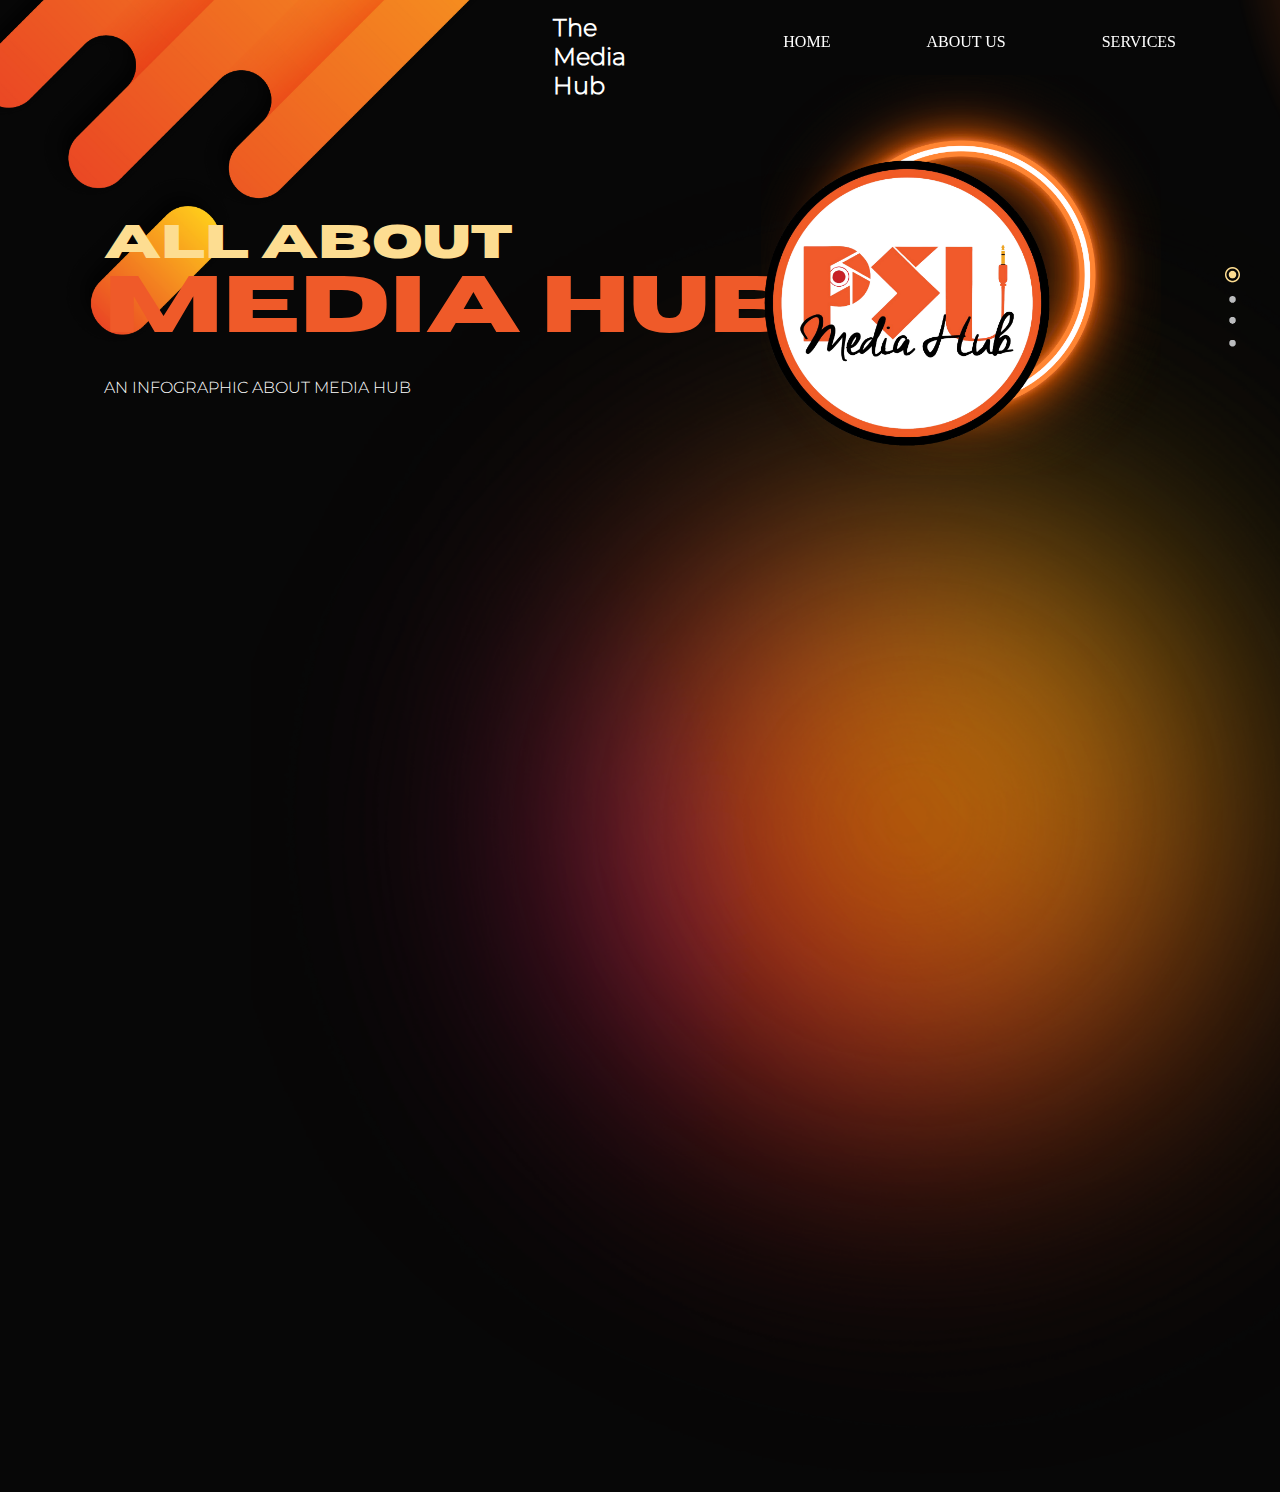
==== index.html @ 15c3da4d "first commit" ====
<!DOCTYPE html>
<html lang="en">
<head>
    <title>All About PSU Media Hub</title>
    <link rel="stylesheet" href="./css/main.css">
</head>
<body>
    <nav class="nav">
        <ul>
            <li><a href="./index.html">HOME</a></li>
            <li><a href="./about_us.html">ABOUT US</a></li>
            <li><a href="./services.html">SERVICES</a></li>
        </ul>
    </nav>

    <header class="header">
        <img src="./img/design.png" class="design">
        <h2>The Media Hub</h2>
        <img src="./img/design1.png" class="design1">
        <img src="./img/design2.png" class="design2">
    </header>

    <section class="section1">
        <div class="left">
            <h1 class="all_about">ALL ABOUT</h1>
            <h1 class="media_hub">MEDIA HUB</h1>
			<p>AN INFOGRAPHIC ABOUT MEDIA HUB</p>
        </div>
        <div class="right">
            <img src="./img/logo.png" class="logo">
            <img src="./img/some.png" class="some">
        </div>
    </section>

    <section class="section2" style="height: 90vh;">

    </section>
</body>
</html>
---- css/main.css ----
@import url('./fonts.css');
@import url('./header.css');
@import url('./section1.css');
@import url('./nav.css');

body {
    background-color: #070707;
    overflow-x: hidden;
}
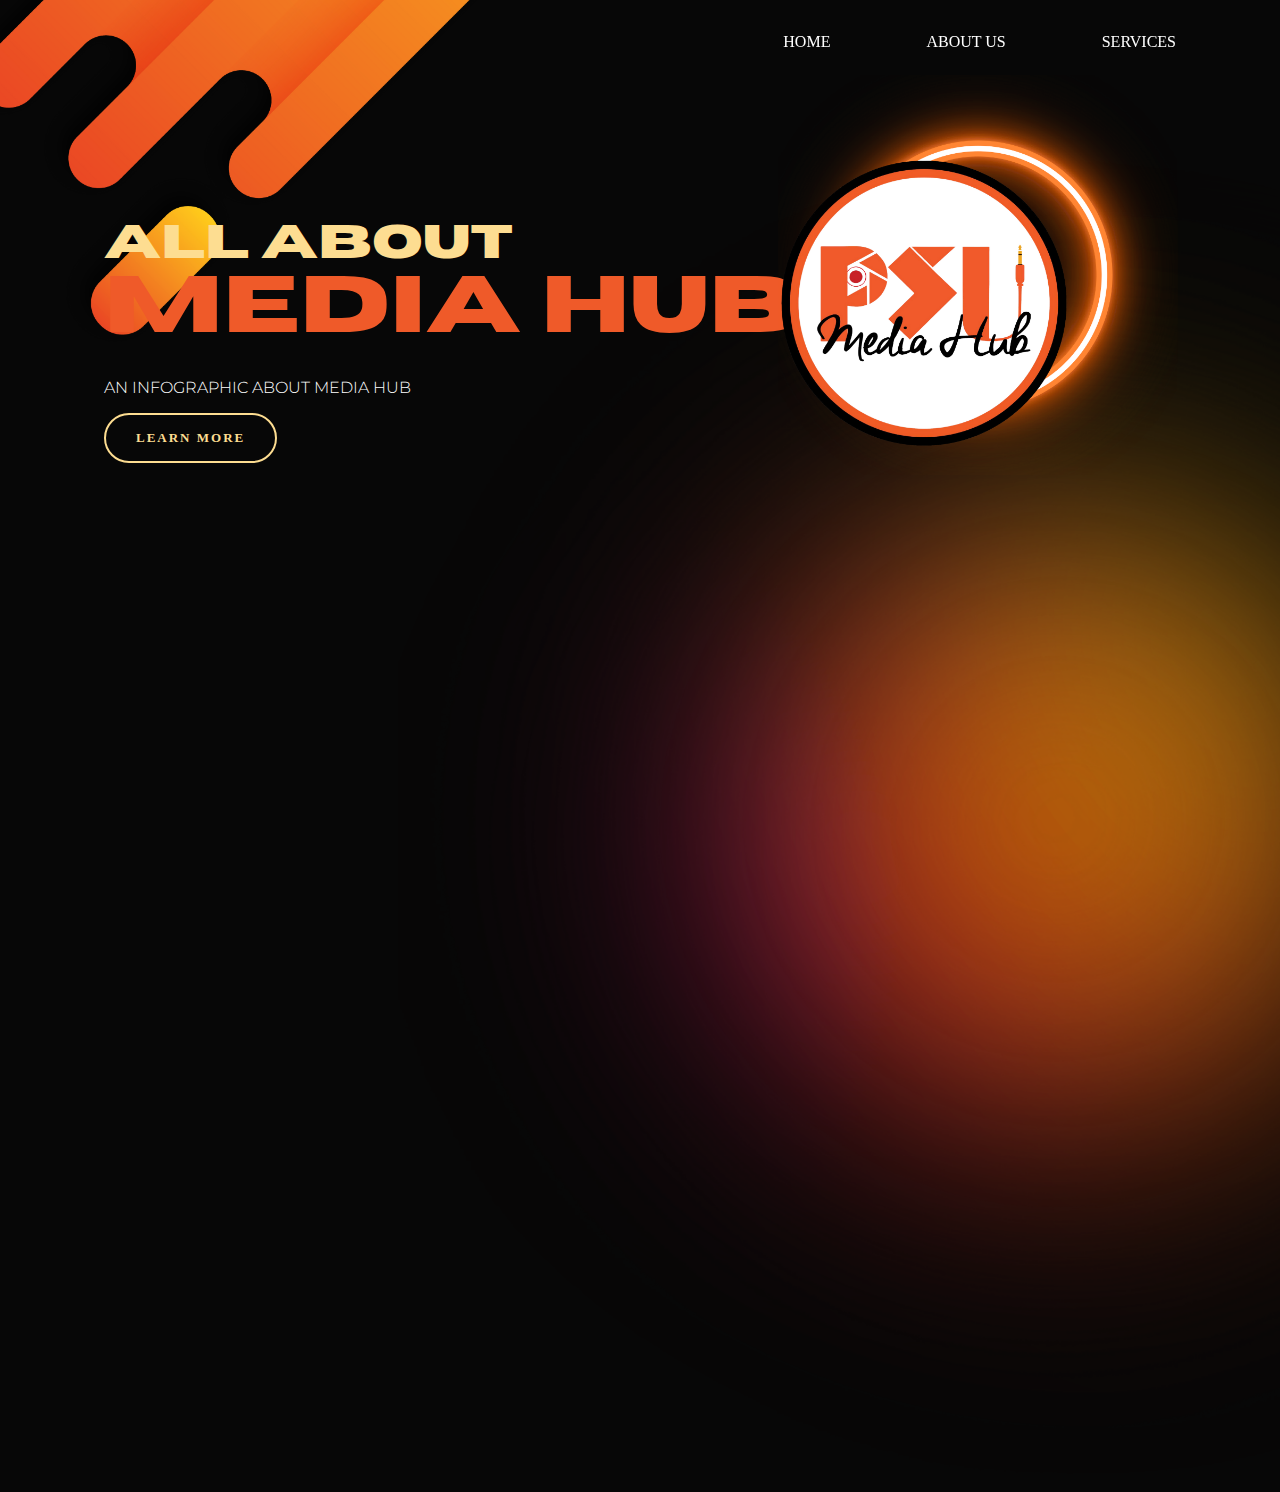
==== commit 1b4fa5f3: "2nd" ====
--- a/index.html
+++ b/index.html
@@ -14,10 +14,10 @@
     </nav>
 
     <header class="header">
-        <img src="./img/design.png" class="design">
-        <h2>The Media Hub</h2>
-        <img src="./img/design1.png" class="design1">
-        <img src="./img/design2.png" class="design2">
+        <img src="./img/splat.png" class="splat">
+        <!-- <h2>The Media Hub</h2> -->
+        <img src="./img/orange_glow.png" class="orange_glow">
+        <img src="./img/rainbow_glow.png" class="rainbow_glow">
     </header>
 
     <section class="section1">
@@ -25,10 +25,10 @@
             <h1 class="all_about">ALL ABOUT</h1>
             <h1 class="media_hub">MEDIA HUB</h1>
 			<p>AN INFOGRAPHIC ABOUT MEDIA HUB</p>
+            <a href="./learn_more.html" class="neon-button">LEARN MORE</a>
         </div>
         <div class="right">
             <img src="./img/logo.png" class="logo">
-            <img src="./img/some.png" class="some">
         </div>
     </section>
 
--- a/css/main.css
+++ b/css/main.css
@@ -2,6 +2,7 @@
 @import url('./header.css');
 @import url('./section1.css');
 @import url('./nav.css');
+/* @import url('./learn_more.css'); */
 
 body {
     background-color: #070707;
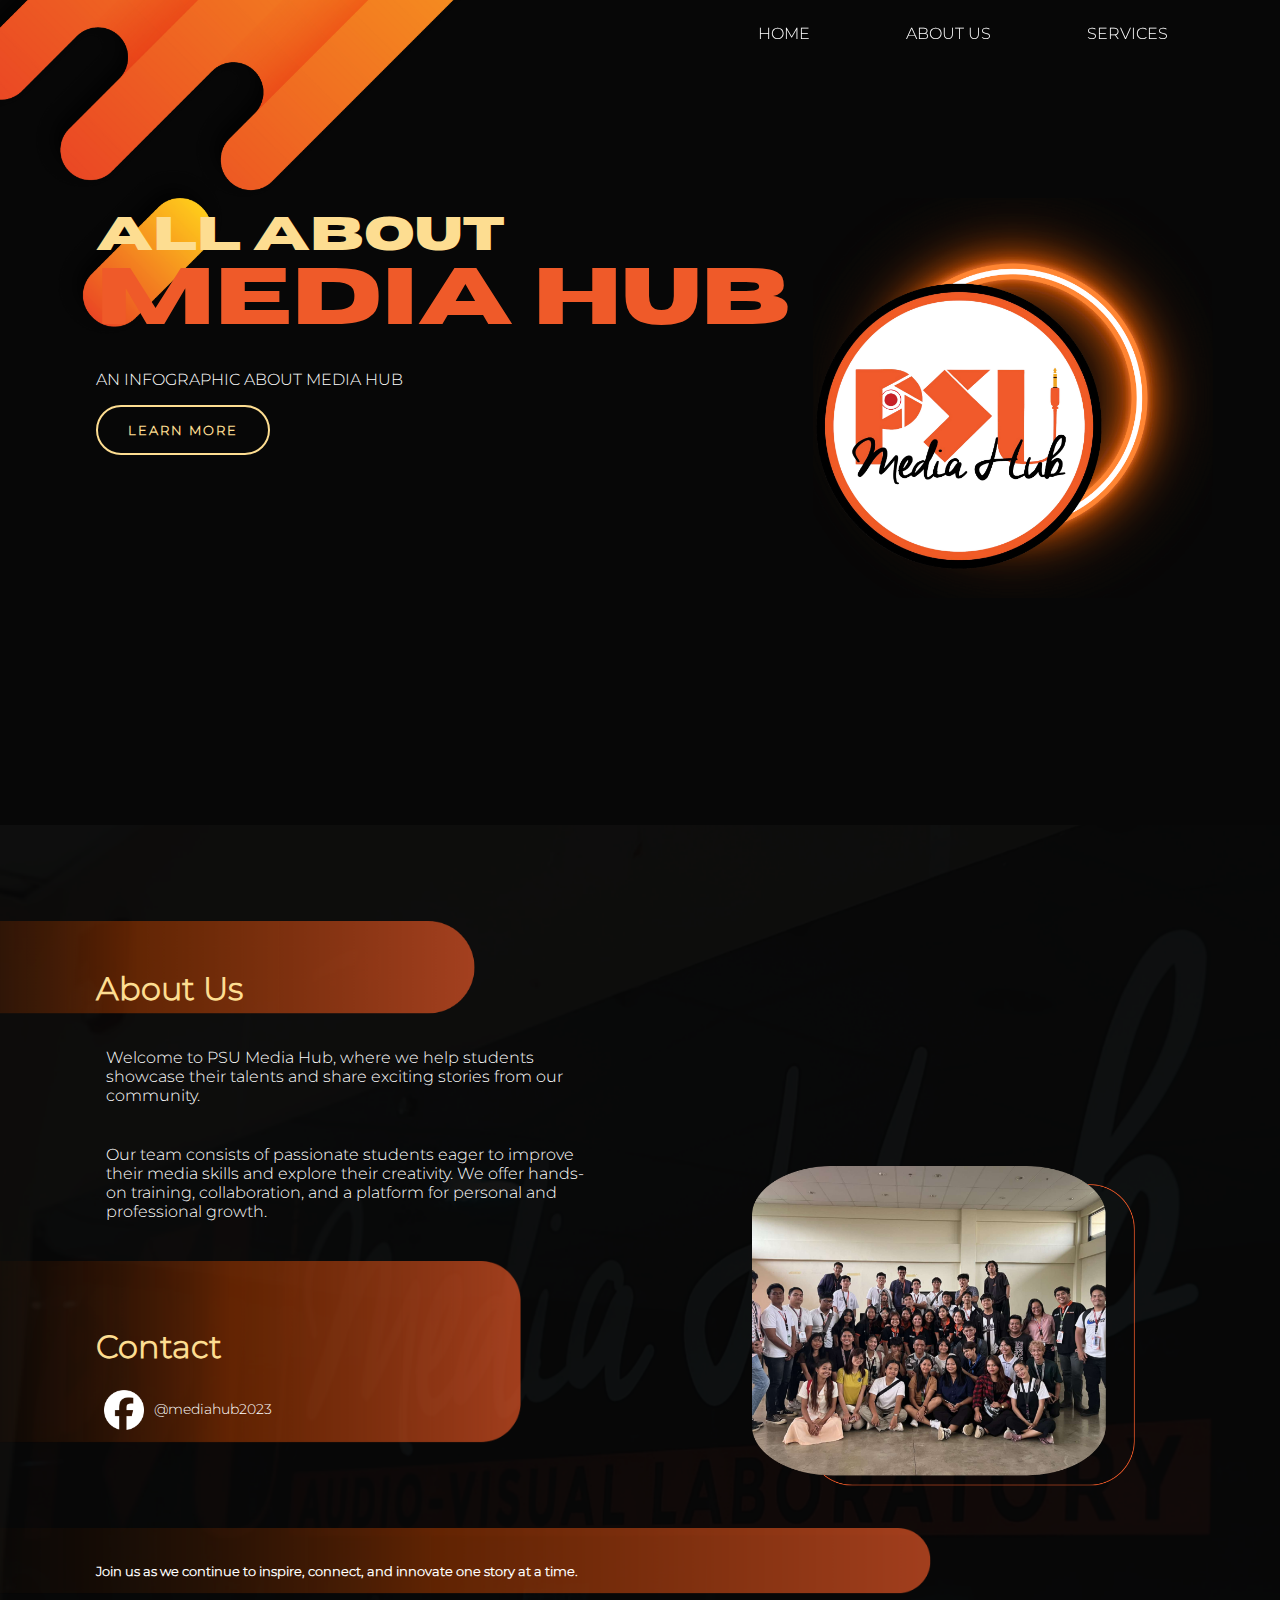
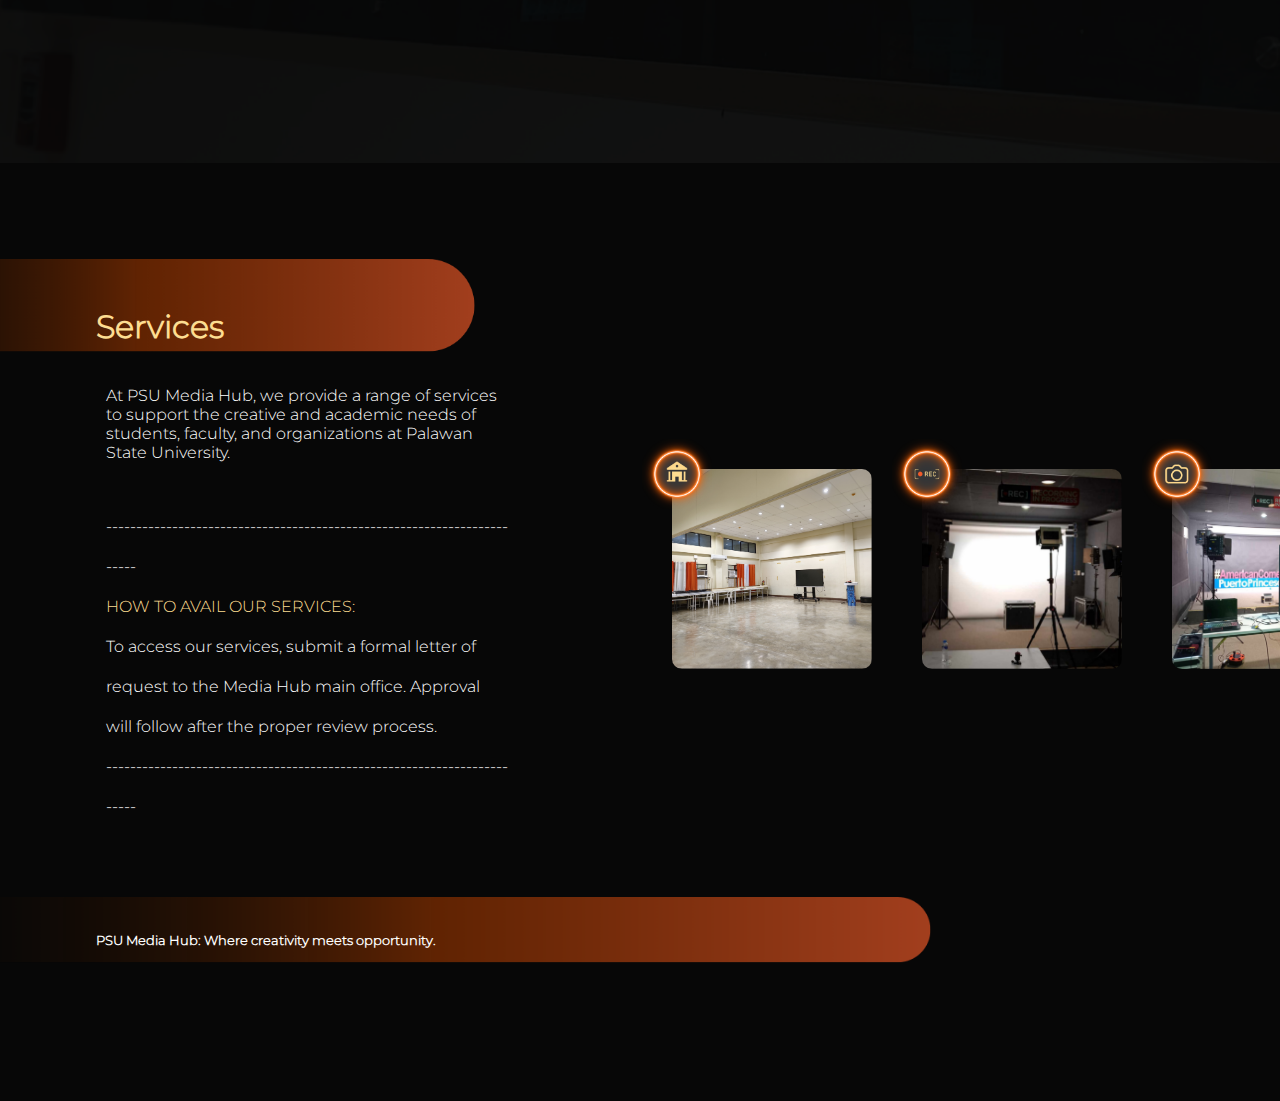
==== commit 3c56bd3b: "hayst" ====
--- a/index.html
+++ b/index.html
@@ -17,7 +17,7 @@
         <img src="./img/splat.png" class="splat">
         <!-- <h2>The Media Hub</h2> -->
         <img src="./img/orange_glow.png" class="orange_glow">
-        <img src="./img/rainbow_glow.png" class="rainbow_glow">
+        <!-- <img src="./img/rainbow_glow.png" class="rainbow_glow"> -->
     </header>
 
     <section class="section1">
@@ -32,8 +32,103 @@
         </div>
     </section>
 
-    <section class="section2" style="height: 90vh;">
+    <section class="section2">
+        <div class="left">
+            <div class="title">
+                <img src="./img/title_bg.png">
+                <h1>About Us</h1>
+            </div>
+            <p>
+                Welcome to PSU Media Hub, where we help students showcase their talents and share exciting stories from our community.
+            </p>
+            <p>
+                Our team consists of passionate students eager to improve their media skills and explore their creativity. We offer hands-on training, collaboration, and a platform for personal and professional growth.
+            </p>
+            <div class="contact">
+                <img src="./img/contact_bg.png">
+                <h1>Contact</h1>
+                <div class="facebook">
+                    <a href="https://facebook.com/mediahub2023">
+                        <img src="./img/facebook.png">
+                        <p>@mediahub2023</p>
+                    </a>
+                </div>
+            </div>
+            <div class="down">
+                <img src="./img/down_bg.png">
+                <h5>Join us as we continue to inspire, connect, and innovate one story at a time.</h5>
+            </div>
+        </div>
+        <div class="right">
+            <img src="./img/about_us-pic.png" class="pic">
+        </div>
+    </section>
 
+    <section class="section3">
+        <div class="left">
+            <div class="title">
+                <img src="./img/title_bg.png">
+                <h1>Services</h1>
+            </div>
+            <p class="desc">
+                At PSU Media Hub, we provide a range of services to support the creative and academic needs of students, faculty, and organizations at Palawan State University.
+            </p>
+            <p class="avail">
+                ------------------------------------------------------------------------
+                <br>
+                <span class="color">
+                    HOW TO AVAIL OUR SERVICES:
+                </span>
+                <br>
+                To access our services, submit a formal letter of request to the Media Hub main office. Approval will follow after the proper review process.
+                <br>
+                ------------------------------------------------------------------------
+            </p>
+            <div class="down">
+                <img src="./img/down_bg.png">
+                <h5>PSU Media Hub: Where creativity meets opportunity.</h5>
+            </div>
+        </div>
+        <div class="right">
+            <div class="cards">
+                <div class="card">
+                    <img src="img/IMC.png" class="img">
+                    
+                    <div class="icon-container">
+                        <img src="./img/imc_icon.png" class="icon">
+                    </div>
+                    
+                    <div class="card-content">
+                        <h2 class="title">IMC HALL</h2>
+                        <p class="description">Available for events, seminar and other school related activities.</p>
+                    </div>
+                </div>
+                <div class="card">
+                    <img src="img/STUDIO.png" class="img">
+                    
+                    <div class="icon-container">
+                        <img src="./img/studio_icon.png" class="icon">
+                    </div>
+                    
+                    <div class="card-content">
+                        <h2 class="title">STUDIO</h2>
+                        <p class="description">Available for recording, photography and broadcasting.</p>
+                    </div>
+                </div>
+                <div class="card">
+                    <img src="img/EQUIPMENT.png" class="img">
+                    
+                    <div class="icon-container">
+                        <img src="./img/equipment_icon.png" class="icon">
+                    </div>
+                    
+                    <div class="card-content">
+                        <h2 class="title">EQUIPMENT</h2>
+                        <p class="description">Any equipment can borrow as long as it is available.</p>
+                    </div>
+                </div>
+            </div>
+        </div>
     </section>
 </body>
 </html>--- a/css/main.css
+++ b/css/main.css
@@ -1,10 +1,15 @@
 @import url('./fonts.css');
 @import url('./header.css');
 @import url('./section1.css');
+@import url('./section2.css');
+@import url('./section3.css');
 @import url('./nav.css');
 /* @import url('./learn_more.css'); */
 
 body {
+    margin: 0;
+    padding: 0;
+    font-family: montserrat;
     background-color: #070707;
     overflow-x: hidden;
 }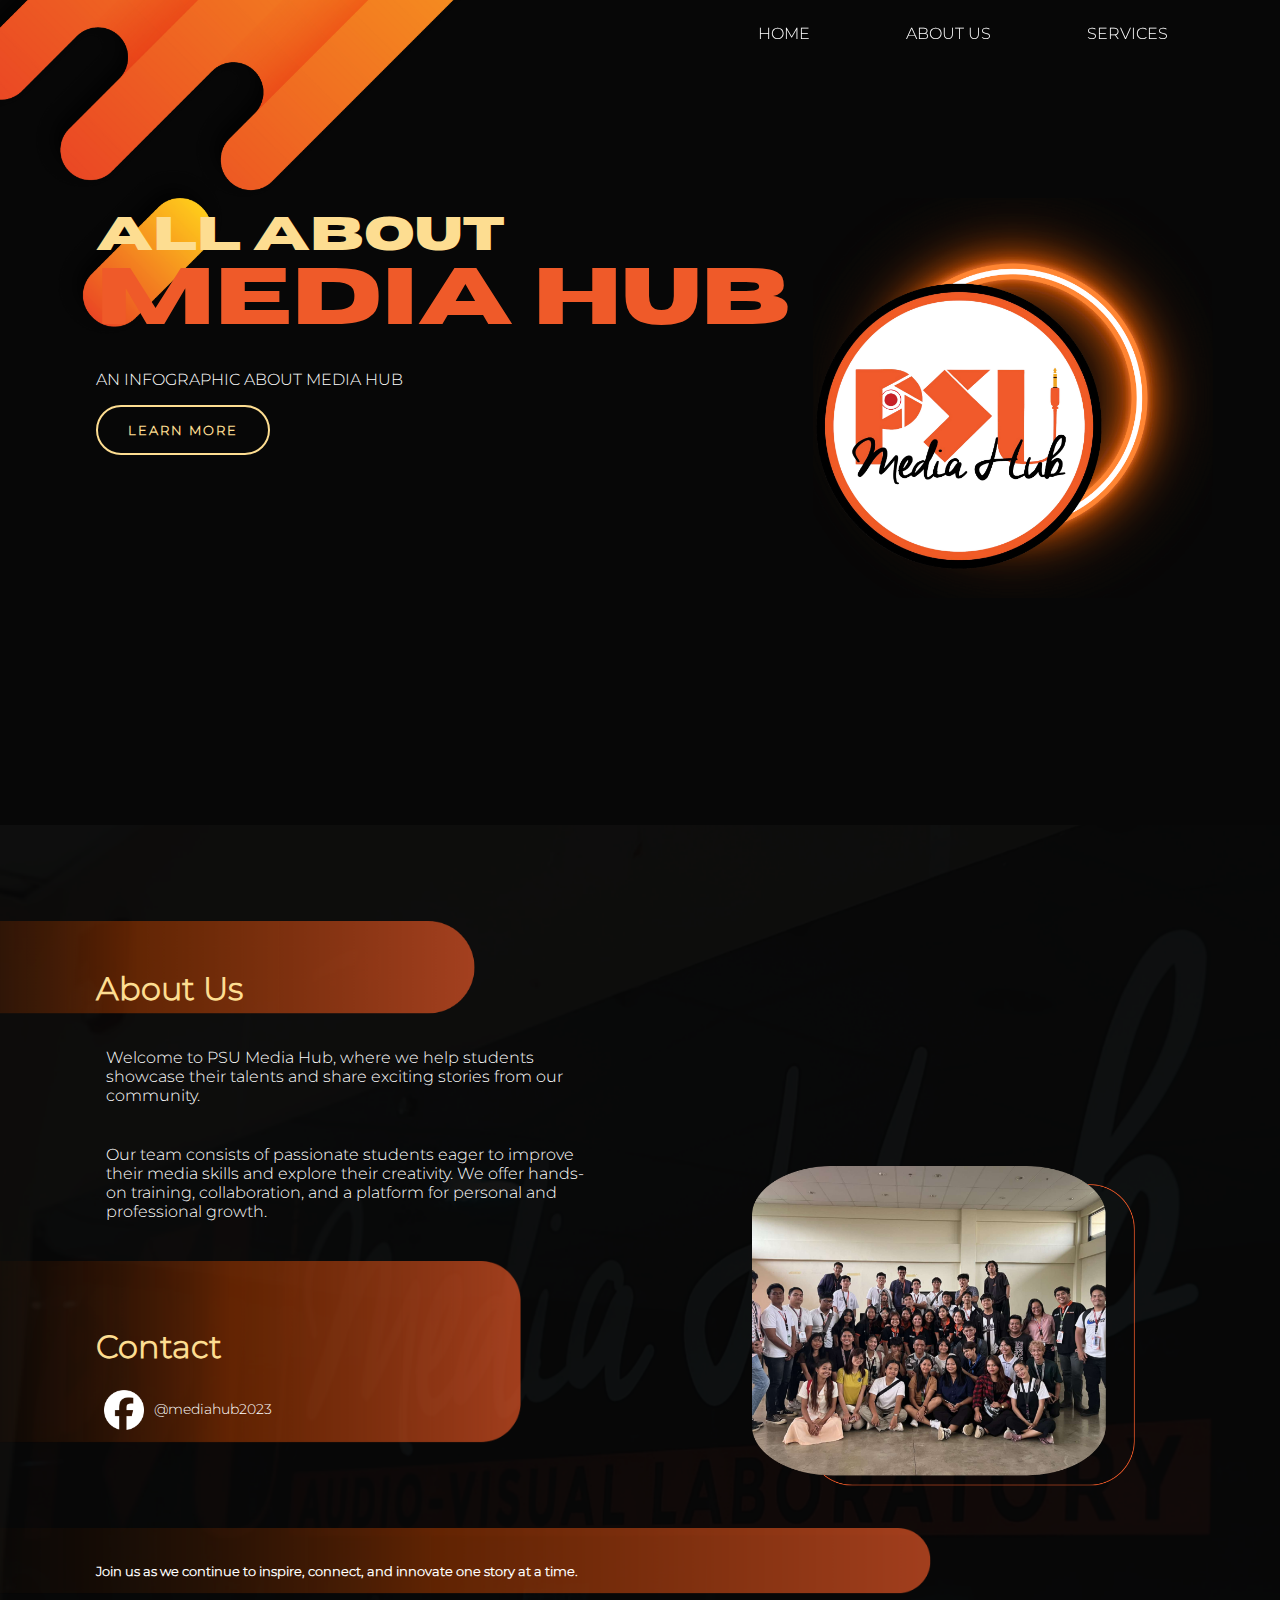
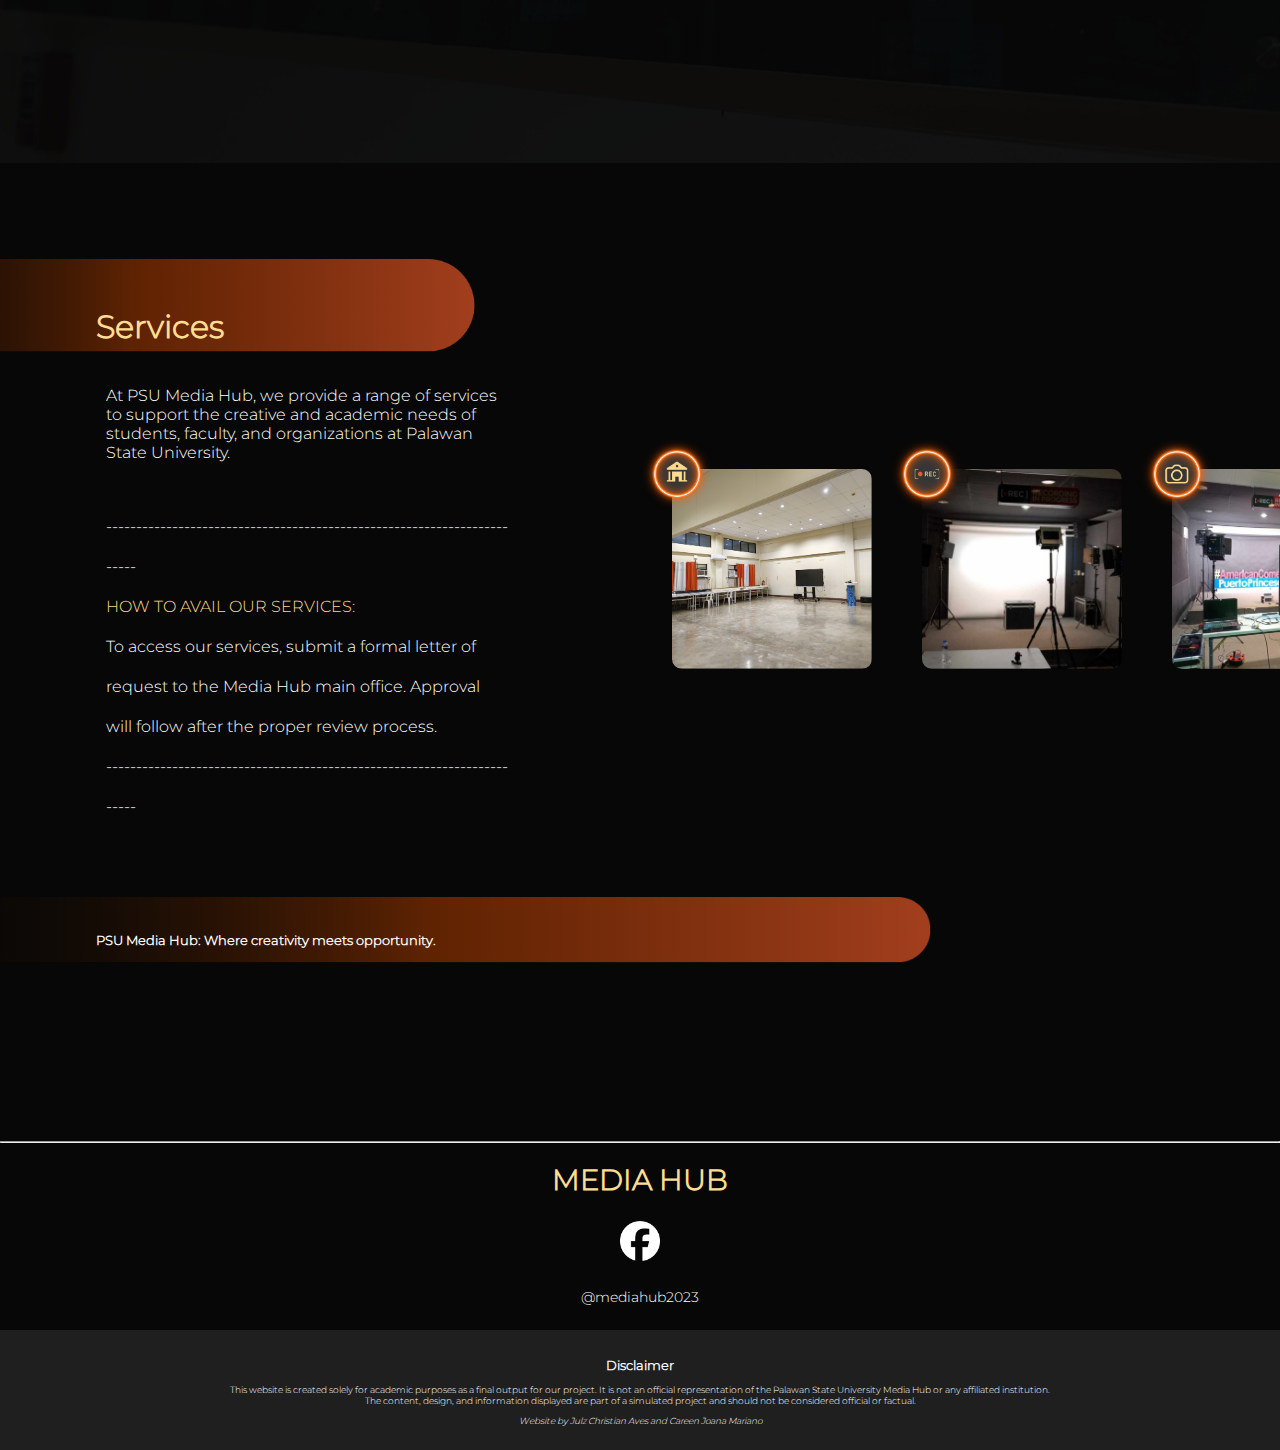
==== commit 4a264d0d: "q" ====
--- a/index.html
+++ b/index.html
@@ -7,9 +7,9 @@
 <body>
     <nav class="nav">
         <ul>
-            <li><a href="./index.html">HOME</a></li>
-            <li><a href="./about_us.html">ABOUT US</a></li>
-            <li><a href="./services.html">SERVICES</a></li>
+            <li><a href="#">HOME</a></li>
+            <li><a href="#about_us">ABOUT US</a></li>
+            <li><a href="#services">SERVICES</a></li>
         </ul>
     </nav>
 
@@ -32,7 +32,7 @@
         </div>
     </section>
 
-    <section class="section2">
+    <section class="section2" id="about_us">
         <div class="left">
             <div class="title">
                 <img src="./img/title_bg.png">
@@ -64,7 +64,7 @@
         </div>
     </section>
 
-    <section class="section3">
+    <section class="section3" id="services">
         <div class="left">
             <div class="title">
                 <img src="./img/title_bg.png">
@@ -130,5 +130,21 @@
             </div>
         </div>
     </section>
+    <section class="footer">
+        <hr>
+		<h1 class="footer_title">MEDIA HUB</h1>
+		<div class="facebook">
+			<a href="https://facebook.com/mediahub2023">
+				<img src="./img/facebook.png">
+				<p>@mediahub2023</p>
+			</a>
+		</div>
+		<div class="footer_disclaimer">
+			<h2>Disclaimer</h2>
+			<p>This website is created solely for academic purposes as a final output for our project. It is not an official representation of the Palawan State University Media Hub or any affiliated institution. <br>
+				The content, design, and information displayed are part of a simulated project and should not be considered official or factual.</p>
+			<p><em>Website by Julz Christian Aves and Careen Joana Mariano</em></p>
+		</div>		
+	</section>
 </body>
 </html>--- a/css/main.css
+++ b/css/main.css
@@ -4,7 +4,12 @@
 @import url('./section2.css');
 @import url('./section3.css');
 @import url('./nav.css');
+@import url('./footer.css');
 /* @import url('./learn_more.css'); */
+
+html {
+    scroll-behavior: smooth;
+}
 
 body {
     margin: 0;
